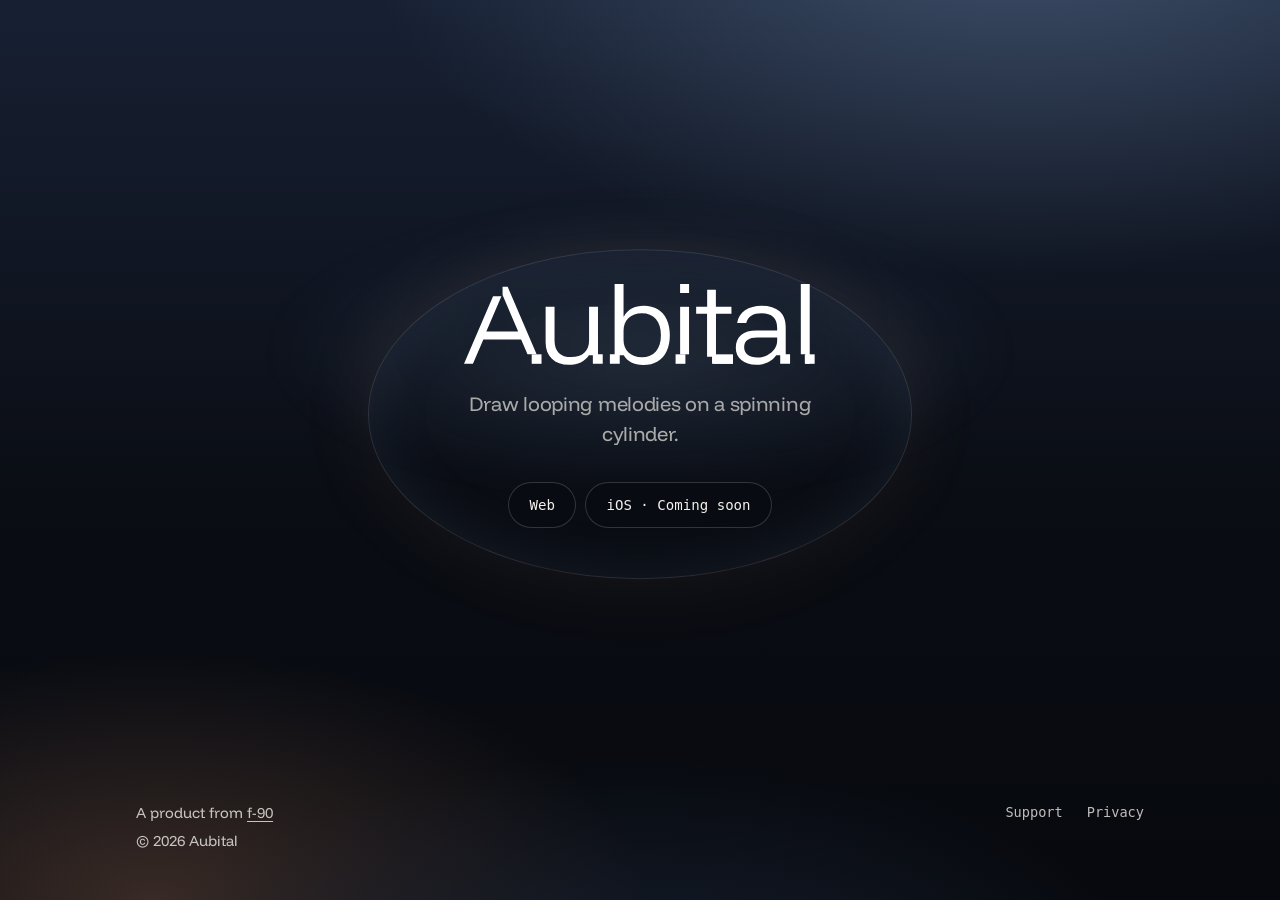
==== index.html @ 51c8f583 "Add Aubital marketing site for aubital.f-90.co.uk. Home, privacy, and support pages for App Store li" ====
<!doctype html>
<html lang="en">
  <head>
    <meta charset="UTF-8" />
    <meta name="viewport" content="width=device-width, initial-scale=1" />
    <title>Aubital</title>
    <meta
      name="description"
      content="Aubital — draw looping melodies on a spinning cylinder. iOS and web."
    />
    <link rel="canonical" href="https://aubital.f-90.co.uk/" />
    <link rel="icon" href="./assets/favicon-32.png" type="image/png" sizes="32x32" />
    <link rel="icon" href="./assets/app-icon-64.png" type="image/png" sizes="64x64" />
    <link rel="apple-touch-icon" href="./assets/apple-touch-icon.png" />
    <link rel="stylesheet" href="./styles.css" />
    <link rel="stylesheet" href="./home.css" />
  </head>
  <body class="home">
    <main>
      <section class="stage" aria-label="Aubital">
        <div class="stageGlow" aria-hidden="true"></div>
        <div class="stageRing" aria-hidden="true"></div>
        <div class="hero">
          <img
            class="logotype"
            src="./assets/logotype-white.svg"
            width="235"
            height="54"
            alt="Aubital"
          />
          <p class="lede">Draw looping melodies on a spinning cylinder.</p>
          <nav class="ctaRow" aria-label="Get Aubital">
            <a class="glass-pill" href="./web/">Web</a>
            <a
              class="glass-pill"
              href="https://apps.apple.com/"
              id="ios-store"
              target="_blank"
              rel="noopener noreferrer"
            >
              iOS · Coming soon
            </a>
          </nav>
        </div>
      </section>
    </main>

    <footer class="siteFooter">
      <div class="frame">
        <div>
          <p>A product from <a href="https://f-90.co.uk">f-90</a></p>
          <p>© <span id="y"></span> Aubital</p>
        </div>
        <nav class="footerLinks" aria-label="Legal">
          <a href="./support/">Support</a>
          <a href="./privacy/">Privacy</a>
        </nav>
      </div>
    </footer>
    <script src="./site.js"></script>
  </body>
</html>
---- styles.css ----
@font-face {
  font-family: "Funnel Display";
  src: url("./fonts/FunnelDisplay.ttf") format("truetype");
  font-weight: 300 800;
  font-style: normal;
  font-display: swap;
}

:root {
  color-scheme: dark;
  --ink: #f4f1ec;
  --ink-dim: rgba(244, 241, 236, 0.68);
  --muted: rgba(244, 241, 236, 0.55);
  --line: rgba(244, 241, 236, 0.16);
  --bg: #07090e;
  --bg-rise: #121722;
  --ember: #e8a078;
  --mist: #8eb0d8;
  --glass: rgba(8, 10, 16, 0.5);
  --glass-strong: rgba(244, 241, 236, 0.92);
  --glass-border: rgba(244, 241, 236, 0.18);
  --space-xs: 0.35rem;
  --space-s: 0.6rem;
  --space-m: 1rem;
  --space-l: 1.5rem;
  --space-xl: 2.25rem;
  --space-2xl: 3.5rem;
  --space-3xl: 5.5rem;
  --radius: 1.25rem;
  --page-pad: clamp(1.25rem, 4vw, 2.5rem);
  --content: 68rem;
  --font: "Funnel Display", "SF Pro Display", "Segoe UI", sans-serif;
  --mono: "SF Pro Mono", "SF Mono", ui-monospace, Menlo, monospace;
  --measure: 40rem;
  font-family: var(--font);
  font-weight: 400;
  font-synthesis: none;
  text-rendering: optimizeLegibility;
  -webkit-font-smoothing: antialiased;
}

*,
*::before,
*::after {
  box-sizing: border-box;
}

html {
  color-scheme: dark;
}

body {
  margin: 0;
  min-height: 100vh;
  color: var(--ink);
  background:
    radial-gradient(110% 70% at 78% -8%, color-mix(in srgb, var(--mist) 26%, transparent), transparent 55%),
    radial-gradient(90% 55% at 8% 108%, color-mix(in srgb, var(--ember) 18%, transparent), transparent 52%),
    linear-gradient(180deg, var(--bg-rise), var(--bg) 44%);
  font-family: var(--font);
  font-size: 1.0625rem;
  font-weight: 400;
  line-height: 1.5;
}

img {
  max-width: 100%;
  height: auto;
}

a {
  color: inherit;
  text-underline-offset: 0.18em;

  &:hover {
    color: var(--ember);
  }

  &:focus-visible {
    outline: 2px solid var(--mist);
    outline-offset: 3px;
  }
}

.frame {
  width: min(100%, var(--content));
  margin-inline: auto;
  padding-inline: var(--page-pad);
}

.siteHeader {
  position: sticky;
  top: 0;
  z-index: 2;
  background: color-mix(in srgb, var(--bg) 72%, transparent);
  backdrop-filter: blur(16px);

  & .frame {
    display: flex;
    align-items: center;
    justify-content: space-between;
    gap: var(--space-m);
    min-height: 4.5rem;
  }
}

.brand {
  display: inline-flex;
  align-items: center;
  gap: 0.7rem;
  color: var(--ink);
  text-decoration: none;

  &:hover {
    color: var(--ink);
  }
}

.brandIcon {
  width: 2.25rem;
  height: 2.25rem;
  border-radius: 0.55rem;
}

.brandName {
  font-size: 1.15rem;
  font-weight: 500;
  letter-spacing: -0.02em;
}

.nav {
  display: flex;
  gap: var(--space-l);
  font-family: var(--mono);
  font-size: 0.85rem;

  & a {
    text-decoration: none;
  }

  & a[aria-current="page"] {
    color: var(--ember);
  }
}

.doc {
  width: min(100%, var(--measure));
  margin: var(--space-2xl) auto var(--space-3xl);
  padding-inline: var(--page-pad);

  & h1 {
    margin: 0 0 var(--space-s);
    font-size: clamp(2rem, 5vw, 2.75rem);
    font-weight: 500;
    letter-spacing: -0.03em;
    line-height: 1.15;
  }

  & h2 {
    margin: var(--space-xl) 0 var(--space-s);
    font-size: 1.25rem;
    font-weight: 500;
    letter-spacing: -0.02em;
  }

  & p,
  & li {
    color: var(--ink-dim);
  }

  & .meta {
    margin: 0 0 var(--space-l);
    font-family: var(--mono);
    font-size: 0.85rem;
    color: var(--muted);
  }

  & ul {
    padding-left: 1.15rem;
  }

  & li + li {
    margin-top: var(--space-s);
  }
}

.actions {
  display: flex;
  flex-wrap: wrap;
  gap: var(--space-s);
  margin: var(--space-l) 0 var(--space-xl);
}

.button {
  display: inline-flex;
  align-items: center;
  justify-content: center;
  min-height: 2.75rem;
  padding: 0.65rem 1.15rem;
  border: 1px solid var(--glass-border);
  border-radius: 999px;
  background: var(--glass);
  color: var(--ink);
  font-family: var(--mono);
  font-size: 0.85rem;
  text-decoration: none;
  backdrop-filter: blur(12px);

  &:hover {
    color: var(--ink);
    border-color: color-mix(in srgb, var(--ink) 40%, transparent);
  }

  &.secondary {
    background: transparent;
  }
}

.siteFooter {
  border-top: 1px solid var(--line);
  padding-block: var(--space-l);

  & .frame {
    display: flex;
    flex-wrap: wrap;
    justify-content: space-between;
    gap: var(--space-l);
  }

  & p {
    margin: 0;
    color: var(--muted);
    font-size: 0.92rem;
  }

  & p + p {
    margin-top: 0.35rem;
  }
}

.footerLinks {
  display: flex;
  gap: var(--space-l);
  font-family: var(--mono);
  font-size: 0.85rem;

  & a {
    text-decoration: none;
  }
}
---- home.css ----
/* One viewport: brand, one line, CTAs, atmosphere. */

html:has(body.home) {
  height: 100%;
  overflow: hidden;
}

body.home {
  width: 100%;
  height: 100svh;
  overflow: hidden;
  color: var(--ink);

  & a:hover {
    color: var(--ink);
  }

  & .siteFooter {
    position: absolute;
    inset: auto 0 0;
    z-index: 2;
    border-top: 0;
    background: transparent;

    & .frame {
      padding-block: var(--space-l);
    }

    & p,
    & a {
      color: color-mix(in srgb, var(--ink) 78%, transparent);
    }

    & a:hover {
      color: var(--ink);
    }
  }
}

.stage {
  position: relative;
  width: 100%;
  height: 100svh;
  overflow: hidden;
  background:
    radial-gradient(70% 55% at 50% 118%, #1a2436 0%, transparent 62%),
    radial-gradient(90% 70% at 80% -10%, color-mix(in srgb, var(--mist) 34%, transparent), transparent 58%),
    radial-gradient(70% 50% at 12% 100%, color-mix(in srgb, var(--ember) 22%, transparent), transparent 55%),
    linear-gradient(180deg, #172033 0%, #0a0d14 55%, #07090e 100%);
}

.stageGlow {
  position: absolute;
  inset: 18% 10% auto;
  height: 42%;
  border-radius: 50%;
  background: radial-gradient(closest-side, color-mix(in srgb, var(--mist) 18%, transparent), transparent 72%);
  filter: blur(18px);
  pointer-events: none;
  animation: drift 12s ease-in-out infinite alternate;
}

.stageRing {
  position: absolute;
  left: 50%;
  top: 46%;
  width: min(72vw, 34rem);
  aspect-ratio: 1.65;
  translate: -50% -50%;
  border: 1px solid color-mix(in srgb, var(--ink) 14%, transparent);
  border-radius: 50%;
  box-shadow:
    inset 0 0 60px color-mix(in srgb, var(--mist) 10%, transparent),
    0 0 80px color-mix(in srgb, var(--ember) 8%, transparent);
  pointer-events: none;
  animation: spin 48s linear infinite;
}

.hero {
  position: absolute;
  inset: 0;
  z-index: 1;
  display: grid;
  place-content: center;
  justify-items: center;
  gap: var(--space-l);
  padding: var(--page-pad);
  padding-bottom: max(8rem, calc(env(safe-area-inset-bottom, 0px) + 7rem));
  text-align: center;
}

.logotype {
  width: min(72vw, 22rem);
  height: auto;
  filter: drop-shadow(0 10px 40px rgb(0 0 0 / 35%));
}

.lede {
  margin: 0;
  max-width: 22rem;
  color: var(--ink-dim);
  font-size: clamp(1.05rem, 2.4vw, 1.25rem);
  font-weight: 400;
  letter-spacing: -0.015em;
}

.ctaRow {
  display: flex;
  flex-wrap: wrap;
  justify-content: center;
  gap: var(--space-s);
  margin-top: var(--space-s);
}

.glass-pill {
  display: inline-flex;
  align-items: center;
  justify-content: center;
  min-height: 2.85rem;
  padding: 0.7rem 1.25rem;
  border: 1px solid var(--glass-border);
  border-radius: 999px;
  background: color-mix(in srgb, var(--glass) 80%, transparent);
  color: var(--ink);
  font-family: var(--mono);
  font-size: 0.88rem;
  text-decoration: none;
  backdrop-filter: blur(14px);
  transition: border-color 180ms ease, transform 180ms ease;

  &:hover {
    color: var(--ink);
    border-color: color-mix(in srgb, var(--ink) 42%, transparent);
    transform: translateY(-1px);
  }
}

@keyframes spin {
  to {
    transform: rotate(360deg);
  }
}

@keyframes drift {
  from {
    transform: translate3d(-2%, 0, 0) scale(1);
  }
  to {
    transform: translate3d(3%, 2%, 0) scale(1.06);
  }
}

@media (prefers-reduced-motion: reduce) {
  .stageRing,
  .stageGlow {
    animation: none;
  }
}
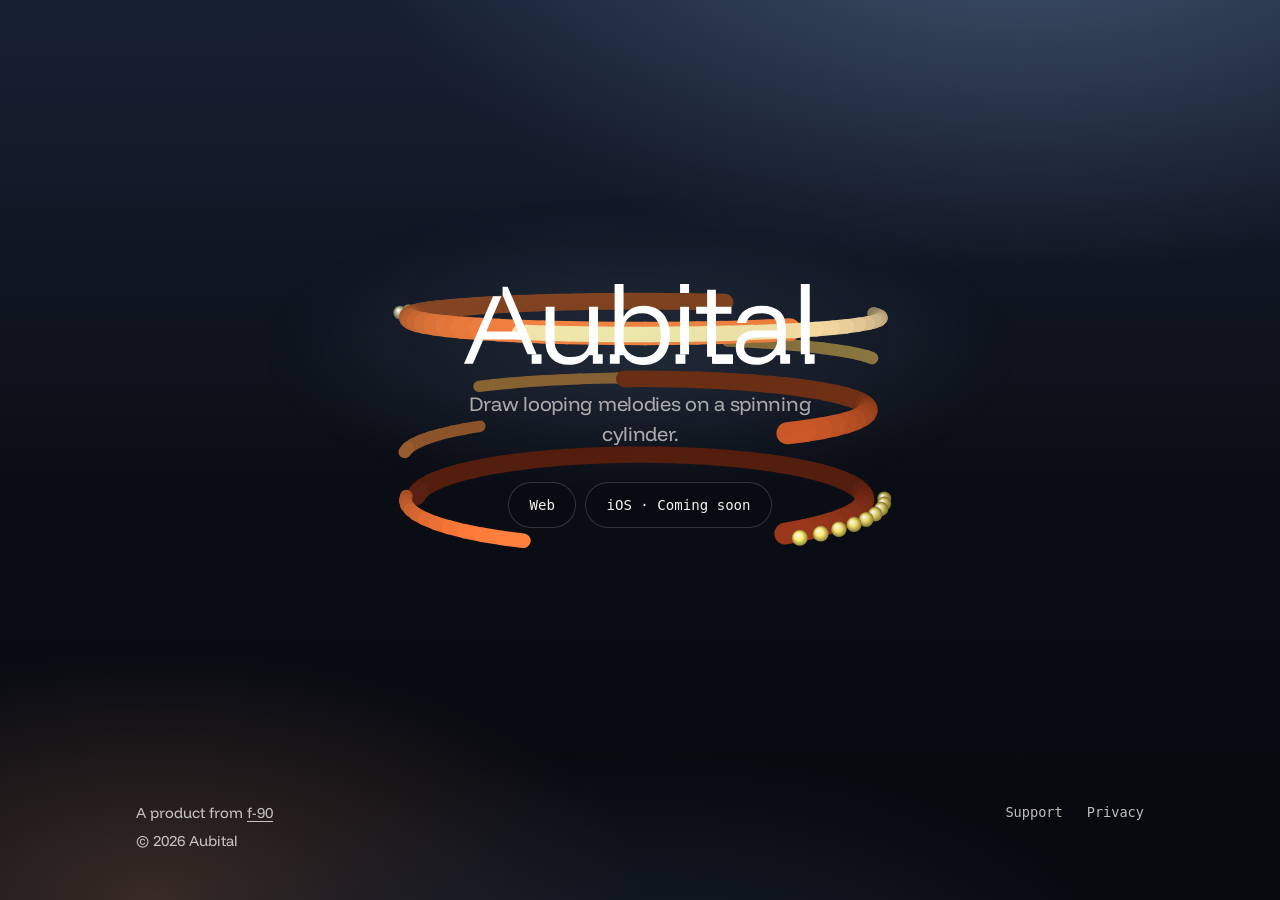
==== commit 36eaf511: "Replace the homepage egg with a silent spinning sculpture, and publish the inset drawing area. The h" ====
--- a/index.html
+++ b/index.html
@@ -19,7 +19,7 @@
     <main>
       <section class="stage" aria-label="Aubital">
         <div class="stageGlow" aria-hidden="true"></div>
-        <div class="stageRing" aria-hidden="true"></div>
+        <canvas class="sculpture" aria-hidden="true"></canvas>
         <div class="hero">
           <img
             class="logotype"
@@ -57,6 +57,7 @@
         </nav>
       </div>
     </footer>
+    <script src="./sculpture.js"></script>
     <script src="./site.js"></script>
   </body>
 </html>
--- a/home.css
+++ b/home.css
@@ -60,20 +60,12 @@
   animation: drift 12s ease-in-out infinite alternate;
 }
 
-.stageRing {
+.sculpture {
   position: absolute;
-  left: 50%;
-  top: 46%;
-  width: min(72vw, 34rem);
-  aspect-ratio: 1.65;
-  translate: -50% -50%;
-  border: 1px solid color-mix(in srgb, var(--ink) 14%, transparent);
-  border-radius: 50%;
-  box-shadow:
-    inset 0 0 60px color-mix(in srgb, var(--mist) 10%, transparent),
-    0 0 80px color-mix(in srgb, var(--ember) 8%, transparent);
+  inset: 0;
+  width: 100%;
+  height: 100%;
   pointer-events: none;
-  animation: spin 48s linear infinite;
 }
 
 .hero {
@@ -135,12 +127,6 @@
   }
 }
 
-@keyframes spin {
-  to {
-    transform: rotate(360deg);
-  }
-}
-
 @keyframes drift {
   from {
     transform: translate3d(-2%, 0, 0) scale(1);
@@ -151,7 +137,6 @@
 }
 
 @media (prefers-reduced-motion: reduce) {
-  .stageRing,
   .stageGlow {
     animation: none;
   }
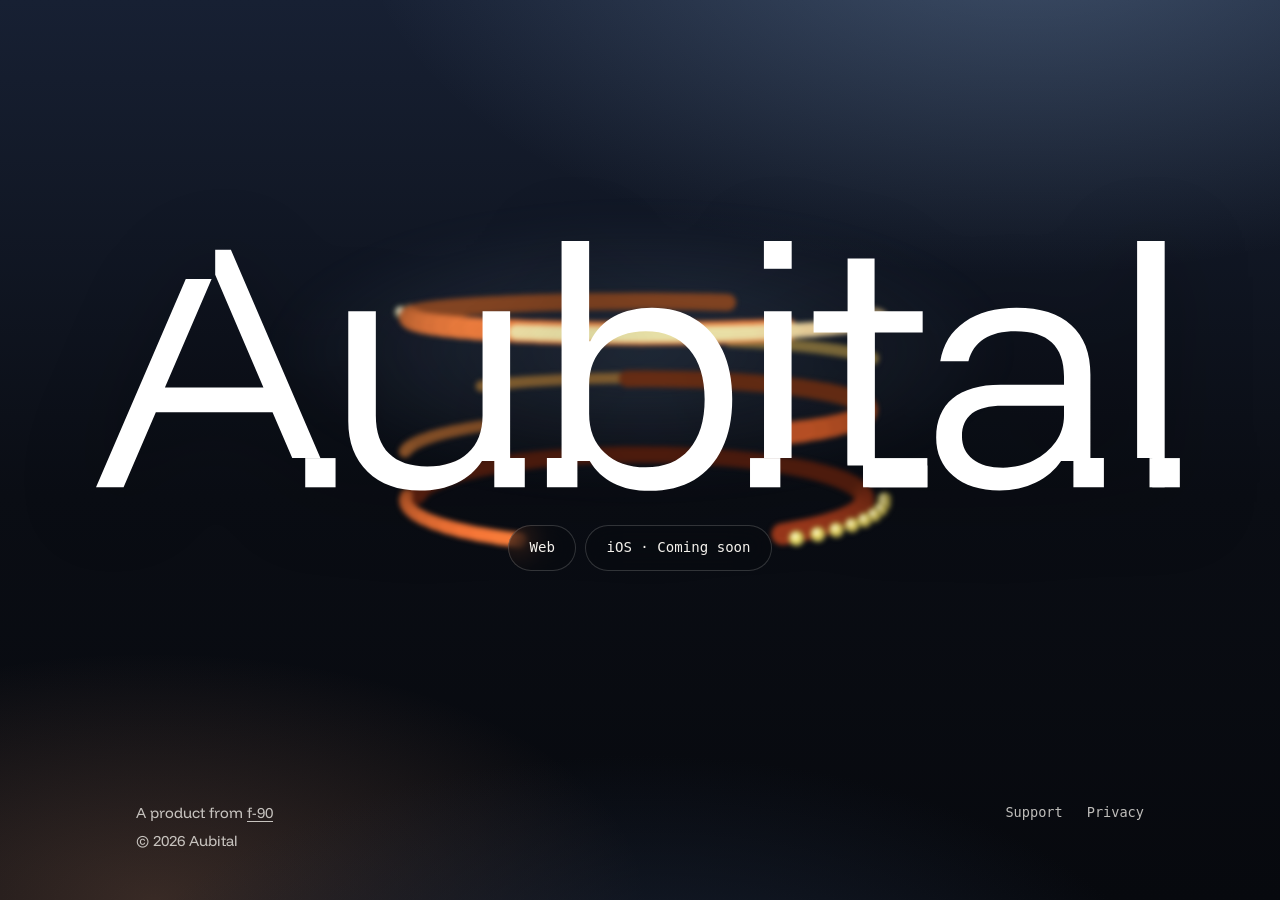
==== commit 0c94cc3f: "Let the homepage wordmark fill the viewport and soften the sculpture behind it. The tagline is gone," ====
--- a/index.html
+++ b/index.html
@@ -28,7 +28,6 @@
             height="54"
             alt="Aubital"
           />
-          <p class="lede">Draw looping melodies on a spinning cylinder.</p>
           <nav class="ctaRow" aria-label="Get Aubital">
             <a class="glass-pill" href="./web/">Web</a>
             <a
--- a/home.css
+++ b/home.css
@@ -1,4 +1,4 @@
-/* One viewport: brand, one line, CTAs, atmosphere. */
+/* One viewport: brand, CTAs, atmosphere. */
 
 html:has(body.home) {
   height: 100%;
@@ -66,6 +66,7 @@
   width: 100%;
   height: 100%;
   pointer-events: none;
+  filter: blur(2.5px);
 }
 
 .hero {
@@ -82,18 +83,9 @@
 }
 
 .logotype {
-  width: min(72vw, 22rem);
+  width: 85vw;
   height: auto;
   filter: drop-shadow(0 10px 40px rgb(0 0 0 / 35%));
-}
-
-.lede {
-  margin: 0;
-  max-width: 22rem;
-  color: var(--ink-dim);
-  font-size: clamp(1.05rem, 2.4vw, 1.25rem);
-  font-weight: 400;
-  letter-spacing: -0.015em;
 }
 
 .ctaRow {
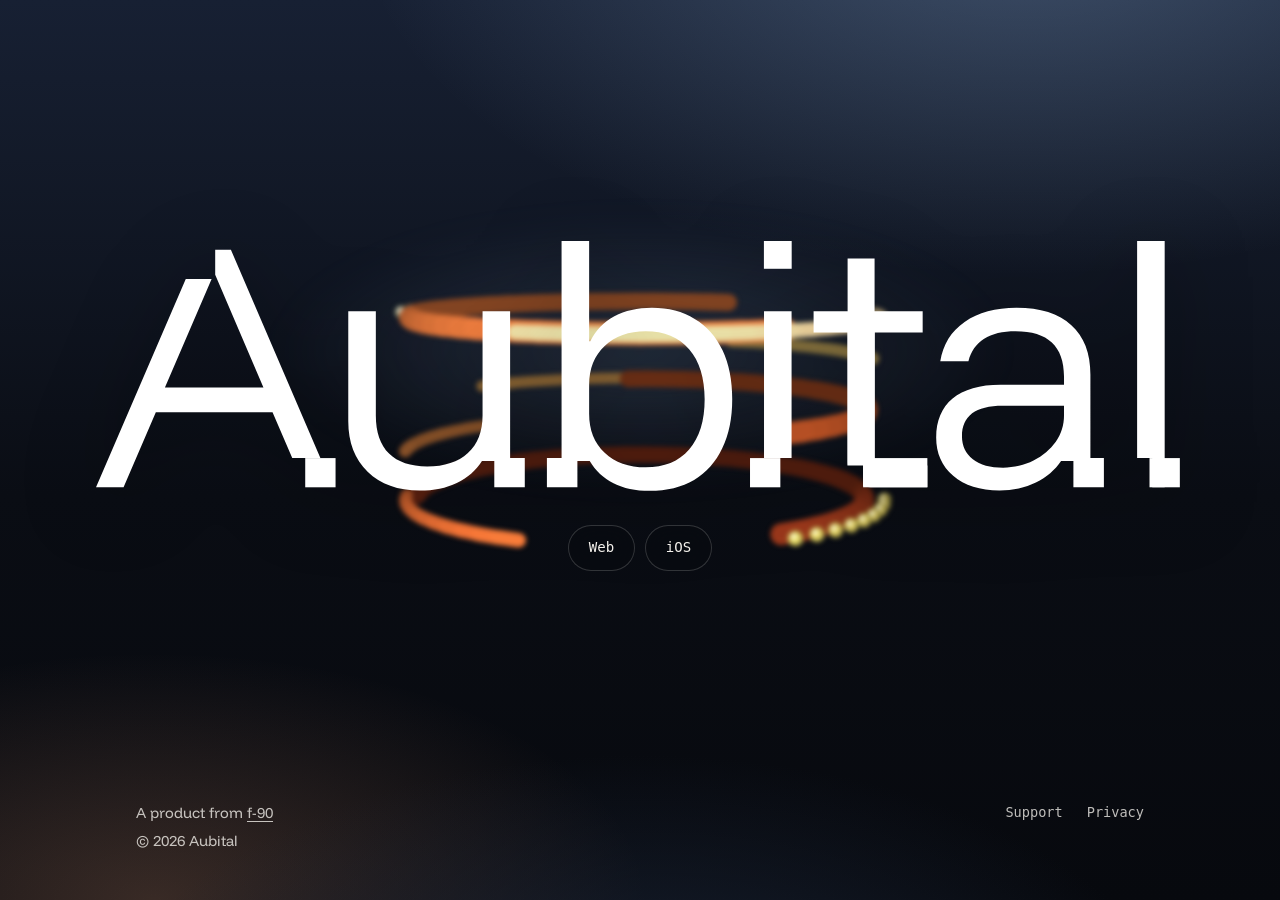
==== commit 37748705: "Point the homepage iOS button at the live App Store listing. Co-authored-by: Cursor <cursoragent@cur" ====
--- a/index.html
+++ b/index.html
@@ -32,12 +32,12 @@
             <a class="glass-pill" href="./web/">Web</a>
             <a
               class="glass-pill"
-              href="https://apps.apple.com/"
+              href="https://apps.apple.com/app/aubital/id6834113636"
               id="ios-store"
               target="_blank"
               rel="noopener noreferrer"
             >
-              iOS · Coming soon
+              iOS
             </a>
           </nav>
         </div>
